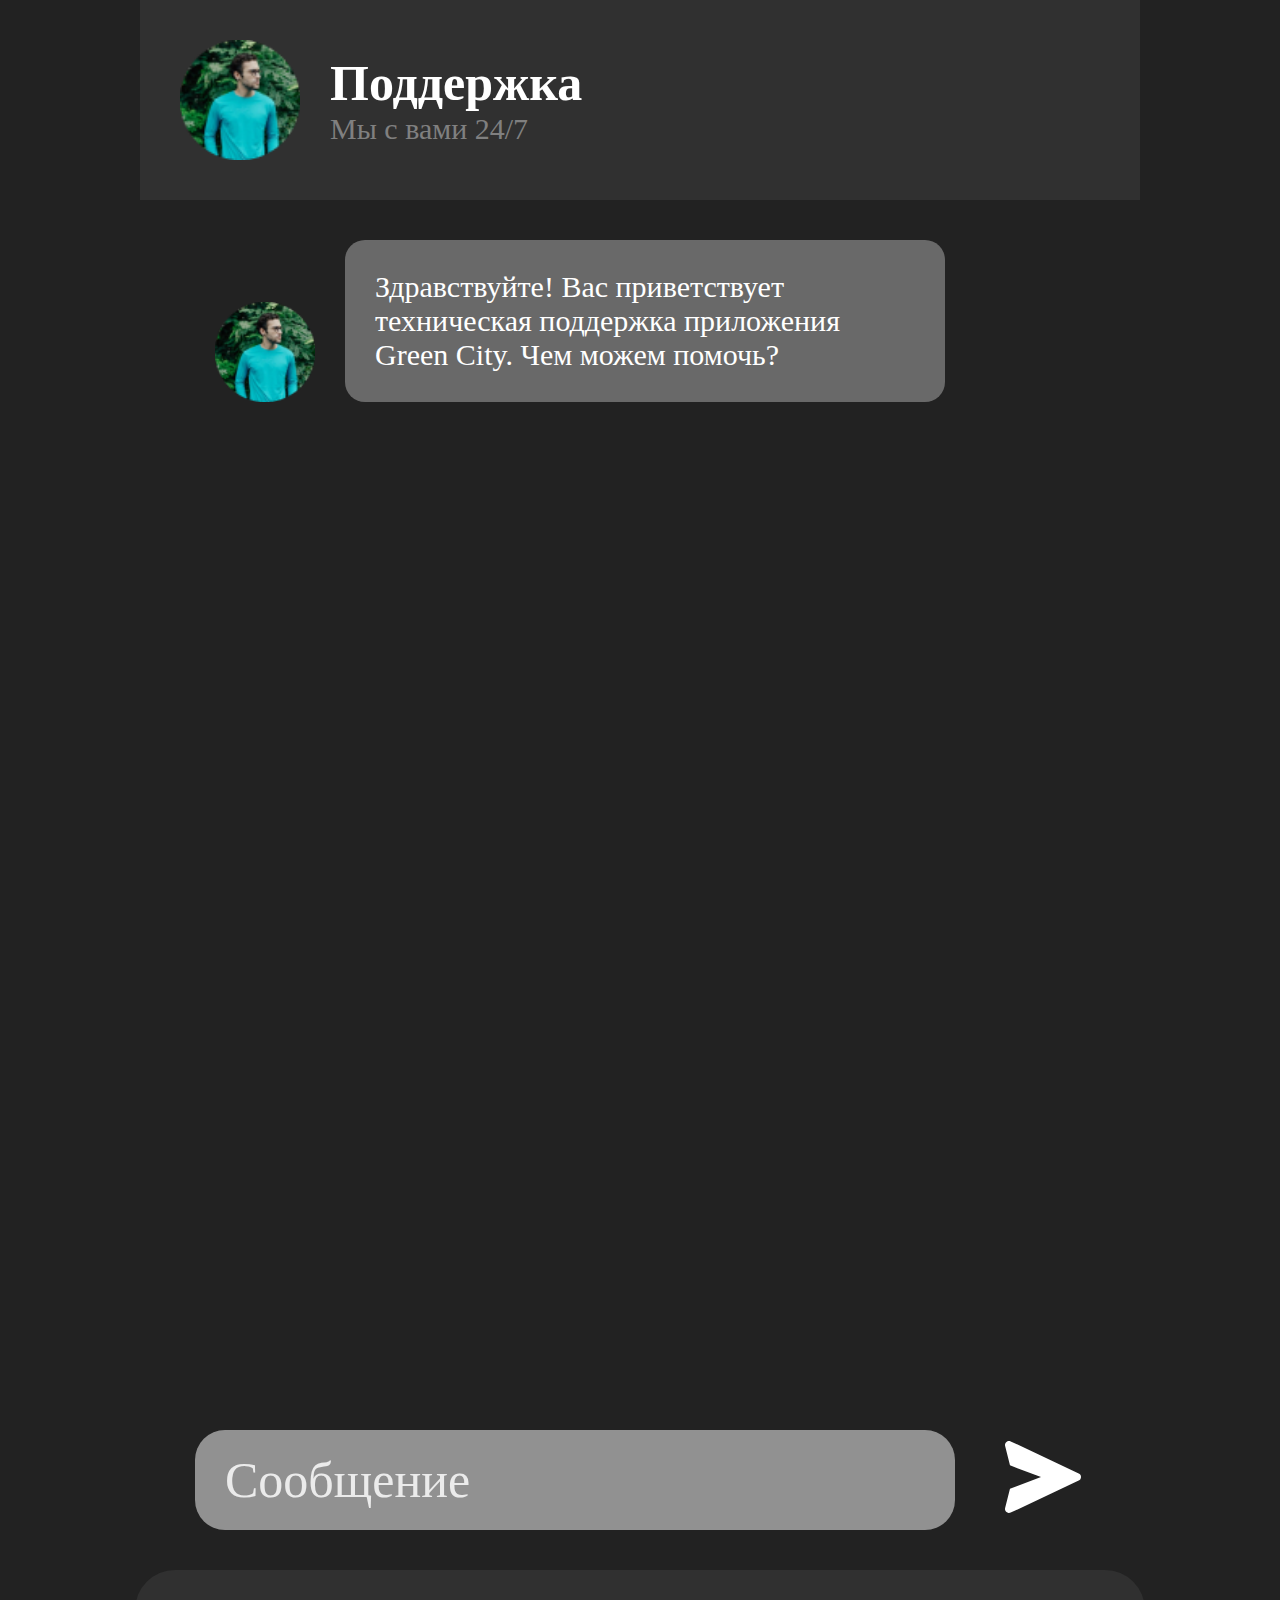
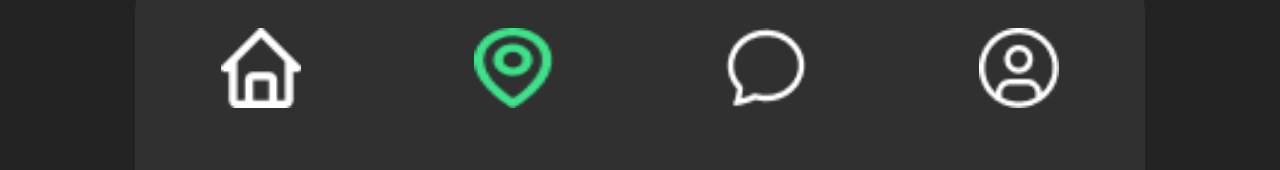
==== chat.html @ 03523181 "Add files via upload" ====
<!DOCTYPE html>
<head>
<title>Чат</title>
<link rel="stylesheet" href="css/chat.css">
</head>
<body>
    <div class="tech-consult-panel">
        <img src="img/unsplash__iKNFEIVthQ.png">
        <div class="flex-name">
            <h1>Поддержка</h1>
            <p>Мы с вами 24/7</p>
        </div>
    </div>
    <div id="chat" class="cont-chat">
        <div class="tech-message">
            <div class="flex-img">
               <img src="img/unsplash__iKNFEIVthQ.png"> 
            </div>
            <div class="he-text-message">
                <p class="he-message">Здравствуйте! Вас приветствует техническая поддержка приложения Green City.
                    Чем можем помочь?</p>
            </div>
        </div>
        
    </div>
    <div class="text-area-panel">
        <input id="message" type="text" placeholder="Сообщение">
        <button id="send"><img src="img/strel.svg"></button>
    </div>
    <div class="botton-panel">
        <a href="index8.html"><img src="img/Vector 2.png"></a>
        <a href="map.html"><img src="img/act-point.png"></a>
        <a href="chat.html"><img src="img/Vector 3.png"></a>
        <a href="index11.html"><img src="img/ac.png"></a>
      </div>
</body>
<script src="js/chat.js"></script>
---- css/chat.css ----
@import url('https://fonts.googleapis.com/css2?family=Mulish:wght@200&family=Ubuntu&display=swap');
*{
    margin: 0;
    padding: 0;
    outline:none;
    border: none;
    font-family: 'Open Sans', sans-serif;
}
.button{
    border: none;
}
.change-tree > button{
    background-color: #22222200;
}

p{
    font-family: 'Open sans';
}
h1{
    font-family: 'Open sans';
}
body{
background-color: #222222;
display: flex;
flex-direction: column;
align-items: center;
}
input::-moz-placeholder { color: rgb(255, 255, 255); }
input::-webkit-input-placeholder { color: rgb(235, 235, 235);
outline: none; 
}
button{
    border: none;
    background-color: #22222200;
}

.botton-panel{
    position: relative;
    display: flex;
    flex-direction: row;
    justify-content: space-around;
    align-items: center;
    width: 1010px;
    height: 200px;
    background-color: #303030;
    z-index: 3;
    border-top-left-radius: 40px;
    border-top-right-radius: 40px;
}
.botton-panel > a > img{
    height: 80px;
    width: 80px;
}
.flex-name{
    display: flex;
    flex-direction: column;
    margin-left: 30px;
}
.flex-name > h1{
    color: white;
    font-size: 50px;
}
.flex-name > p{
    font-size: 30px;
    color: grey;
}
.tech-consult-panel{
    display: flex;
    flex-direction: row;
    justify-content: flex-start;
    align-items: center;
    height: 200px;
    width: 1000px;
    background-color: #303030;
}
.tech-consult-panel > img{
    height: 120px;
    width: 120px;
    margin-left: 40px;
}
.cont-chat{
    display: flex;
    flex-direction: column;
    height: 1230px;
    width: 850px;
}
.text-area-panel{
    display: flex;
    flex-direction: row;
    justify-content: space-around;
    align-items: center;
    margin-bottom: 40px;
}
.text-area-panel > input{
    height: 100px;
    width: 700px;
    font-size: 50px;
    font-family: 'Open sans';
    border: none;
    background-color: rgba(255, 255, 255, 0.500);
    border-radius: 30px;
    padding: 0 30px;
    color: white;
}
.text-area-panel > button > img{
    height: 80px;
    width: 80px;
    margin-left: 50px;
}

.tech-message{
    display: flex;
    flex-direction: row;
    justify-content: flex-start;
    margin-top: 40px;
    transition: 0.5s ease;
}

.he-text-message{
    height: max-content;
    width: 600px;
    background-color: rgb(105, 105, 105);
    margin-left: 30px;
    border-radius: 20px;
}
.he-text-message > .he-message{
    display: flex;
    flex-direction: row;
    justify-content: flex-start;
    color: white;
    font-size: 30px;
    margin: 30px;
}
.flex-img{
    display: flex;
    flex-direction: column;
    justify-content: flex-end;
}
.flex-img > img{
    height: 100px;
    width: 100px;
}

.me-message{
    display: flex;
    flex-direction: row;
    justify-content: flex-end;
    margin-top: 40px;
    transition: 0.5s ease;
}

.me-text-message{
    height: max-content;
    width: 600px;
    background-color: rgb(27, 212, 3);
    margin-left: 30px;
    border-radius: 20px;
}
.me-text-message > .me-message{
    display: flex;
    flex-direction: row;
    justify-content: flex-start;
    color: white;
    font-size: 30px;
    margin: 30px;
}
.flex-time{
    display: flex;
    flex-direction: row;
    justify-content: flex-end;
}
.time{
    margin-right: 20px;
    font-size: 25px;
    color: white;
}
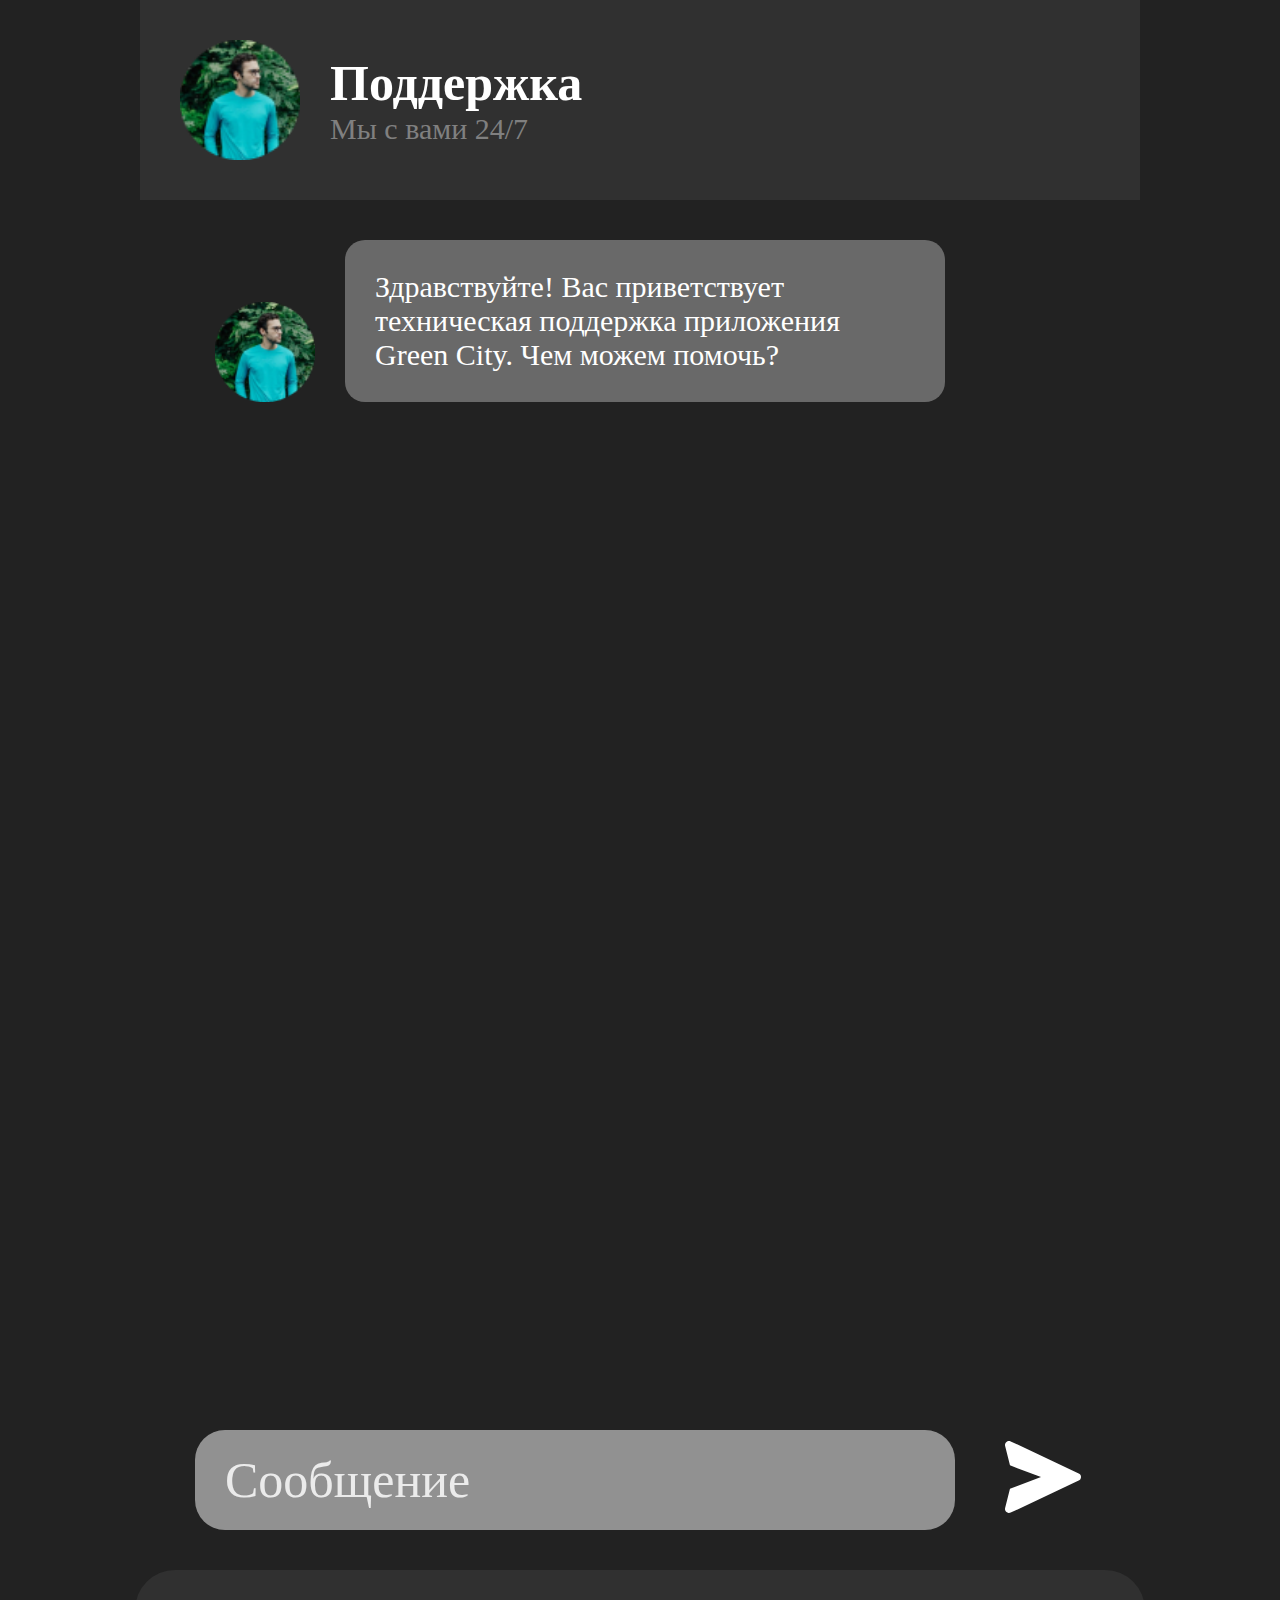
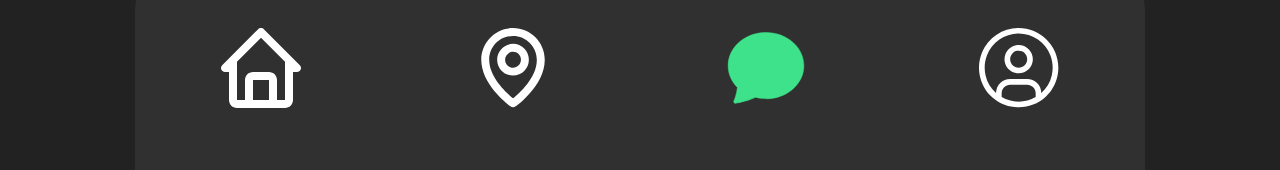
==== commit cd586fee: "Add files via upload" ====
--- a/chat.html
+++ b/chat.html
@@ -28,10 +28,10 @@
         <button id="send"><img src="img/strel.svg"></button>
     </div>
     <div class="botton-panel">
-        <a href="index8.html"><img src="img/Vector 2.png"></a>
-        <a href="map.html"><img src="img/act-point.png"></a>
-        <a href="chat.html"><img src="img/Vector 3.png"></a>
-        <a href="index11.html"><img src="img/ac.png"></a>
+        <a href="index8.html"><img src="img/Vector (6).svg"></a>
+        <a href="map.html"><img src="img/Group 19.svg"></a>
+        <a href="chat.html"><img src="img/Vector (7).svg"></a>
+        <a href="index11.html"><img src="img/Group 18.svg"></a>
       </div>
 </body>
 <script src="js/chat.js"></script>